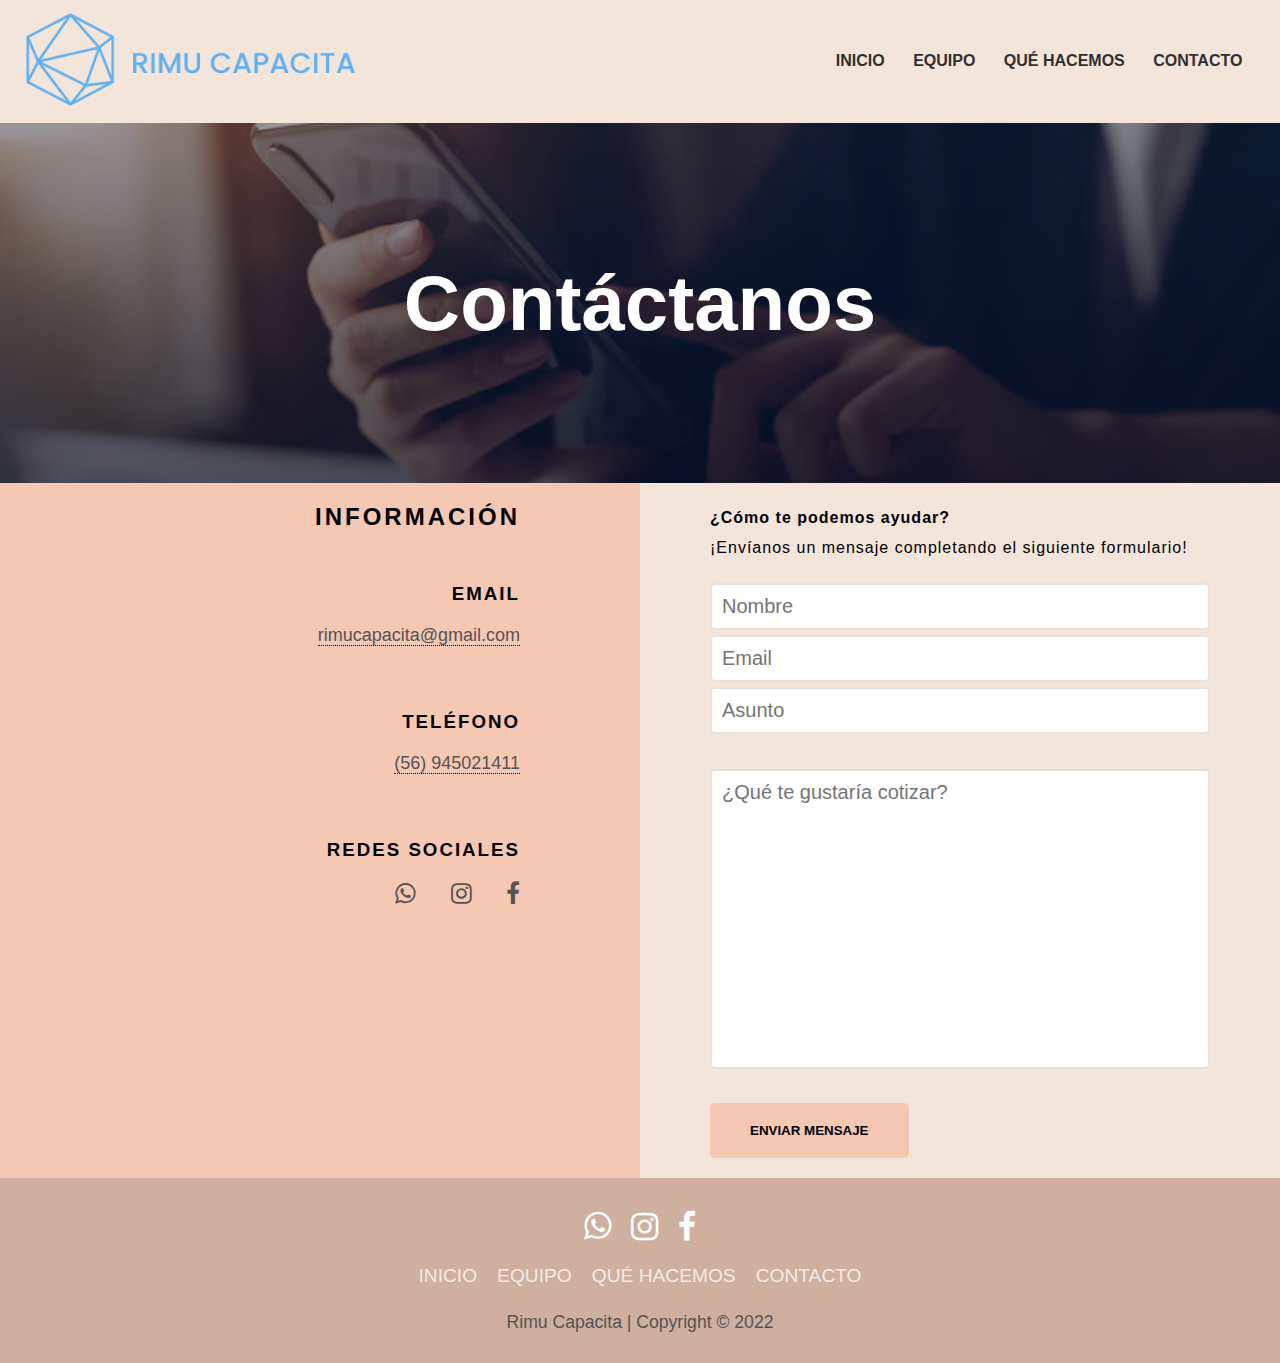
==== contacto.html @ c5f96cc0 "Upload website files" ====
<!DOCTYPE html>
<html lang="en">
<head>
    <meta charset="UTF-8">
    <meta http-equiv="X-UA-Compatible" content="IE=edge">
    <meta name="viewport" content="width=device-width, initial-scale=1.0">
    <title>Rimu Capacita - Asesorías Educacionales</title>

    <!-- Google fonts -->
    <link rel="preconnect" href="https://fonts.googleapis.com">
    <link rel="preconnect" href="https://fonts.gstatic.com" crossorigin>
    <link href="https://fonts.googleapis.com/css2?family=Poppins:wght@100;200;300;400;600;700&display=swap" rel="stylesheet">
    <!-- Font Awesome 4 CDN Boostrap -->
    <link rel="stylesheet" href="https://cdnjs.cloudflare.com/ajax/libs/font-awesome/4.7.0/css/font-awesome.min.css" integrity="sha256-eZrrJcwDc/3uDhsdt61sL2oOBY362qM3lon1gyExkL0=" crossorigin="anonymous" />
    <!-- Favicon -->
    <link rel="icon" type="image/x-icon" href="images/favicon.ico">
    <!-- Styles.css -->
    <link rel="stylesheet" href="./css/styles.css">       
</head>

<body id="body">
    <!-- Barra de navegación -->
    <nav>
        <!-- Logo -->
        <a href="index.html"><img src="./images/Logo.png"></a>
        <div class="nav-links" id="navLinks">
            <!-- Ícono de cerrar menú -->
            <i class="fa fa-times" onclick="hideMenu()"></i>
            <ul>
                <li><a href="index.html">INICIO</a></li>
                <li><a href="equipo.html">EQUIPO</a></li>
                <li><a href="que-hacemos.html">QUÉ HACEMOS</a></li>
                <li><a href="contacto.html">CONTACTO</a></li>
            </ul>
        </div>
        <!-- Menú -->
        <i class="fa fa-bars" onclick="showMenu()"></i>
    </nav>
   
    <!-- Contact page -->
    <section class="contact-page">
        <div class="contact-title">
            <h1>Contáctanos</h1>
        </div>
    </section>

    <div class="title">
        <div class="left-side">
          <h2>INFORMACIÓN</h2>
        </div>
        <div class="right-side">
            <p><span>¿Cómo te podemos ayudar?</span><br>¡Envíanos un mensaje completando el siguiente formulario!</p>   
        </div>
    </div>
  
    <div class="container">
        <div class="left-side">
            <div class="item">
                <h3>EMAIL</h3>
                <a href="mailto:rimucapacita@gmail.com">rimucapacita@gmail.com</a>
            </div>
            <div class="item">
                <h3>TELÉFONO</h3>
                <a href="tel:+56945021411">(56) 945021411</a>
            </div>
            <div class="item">
                <h3>REDES SOCIALES</h3>
                <div class="icons">
                    <a href="https://api.whatsapp.com/send?phone=56945021411" target="_blank" class = "fa fa-whatsapp"></a>
                    <a href="https://instagram.com/rimucapacita?igshid=YmMyMTA2M2Y=" target="_blank" class = "fa fa-instagram"></a>
                    <a href="https://www.facebook.com/profile.php?id=100081746764409" target="_blank" class = "fa fa-facebook"></a>
                </div>
            </div>
        </div>

        <div class="right-side">
            <form action="https://formsubmit.co/nosoychileno@gmail.com" method="post">
                <div class="top">
                    <input type="text" name="nombre" placeholder="Nombre" required>
                    <input type="email" name="correo" placeholder="Email" required>
                    <input type="text" name="asunto" placeholder="Asunto" required>
                </div>
                <textarea name="mensaje" placeholder="¿Qué te gustaría cotizar?" required></textarea>
                <button type="submit">ENVIAR MENSAJE</button>
            </form>
        </div>  
    </div>  

    <footer>
        <!-- Social Networks -->
        <ul class="social-networks-icon">
            <li><a href="https://api.whatsapp.com/send?phone=56945021411" target="_blank"><i class="fa fa-whatsapp"></i></a>
            </li>
            <li><a href="https://instagram.com/rimucapacita?igshid=YmMyMTA2M2Y=" target="_blank" class = "fa fa-instagram"></a></li>
            <li><a href="https://www.facebook.com/profile.php?id=100081746764409" target="_blank" class = "fa fa-facebook"></a></li>
        </ul>
        <ul class="footer-menu">
            <li><a href="index.html">INICIO</a></li>
            <li><a href="equipo.html">EQUIPO</a></li>
            <li><a href="que-hacemos.html">QUÉ HACEMOS</a></li>
            <li><a href="contacto.html">CONTACTO</a></li>
        </ul>
        <p>Rimu Capacita | Copyright &copy; 2022</p>
    </footer>



<!-- JS Toggle Menu -->
<script>
    var navLinks = document.getElementById("navLinks");

    function showMenu(){
        navLinks.style.right = "0";
        body.style.overflow = "hidden";
    }
    function hideMenu(){
        navLinks.style.right = "-200px";
        body.style.overflowY = "auto";
    }
</script>

</body>
</html>
---- css/styles.css ----
*{
    margin: 0;
    padding: 0;
    font-family: 'Source Sans Pro', sans-serif;
    box-sizing: border-box;
}
body{
    background-color: #f3e5da;
}

/* Home Page */
.home-page{
    min-height: 100vh;
    background-image: linear-gradient(rgba(4,9,30,0.4),rgba(4,9,30,0.7)),url(../images/students-youth-adult-reading-education-knowledge-concept_53876-55901.jpg);
    background-position: center;
    background-size: cover;
    position: relative;
}

/* Navbar */

nav{
    display: flex;
    padding: 1% 2%;
    align-items: center;
    justify-content: space-between;
}

nav img{
    max-width: 85%;
    max-height: 85%;
}

.nav-links{
    flex: 1;
    text-align: right;
}
.nav-links ul li{
    list-style: none;
    display: inline-block;
    padding: 8px 12px;
    position: relative;
}

.nav-links ul li a{
    color: #303030;
    text-decoration: none;
    font-size: 16px;
    font-weight: 600;
}
.nav-links ul li a::after{
    content: '';
    width: 0%;
    height: 2px;
    background: rgba(96, 176, 244, 1);
    display: block;
    margin: auto;
    transition: 0.5s;
}
.nav-links ul li a:hover::after{
    width: 100%;
}

/* Responsive */
nav .fa{
    display: none;
}

@media(max-width: 926px){
    #body{
        overflow-x: hidden;
    }
    .text-box h1{
        font-size: 16;
    }
    .nav-links ul li{
        display: block;
    }
    .nav-links{
        position: absolute;
        background: rgba(96, 176, 244, 1);
        height: 100vh;
        width: 200px;
        top: 0;
        right: -200px;
        text-align: left;
        z-index: 2;
        transition: 1s;
    }

    nav .fa{
        display: block;
        color: #fff;
        margin: 10px;
        font-size: 22px;
        cursor: pointer;
    }

    .nav-links ul{
        padding: 15px;
    }
}

/* Home page text box with Flexbox*/

.text-box{
    color: #fff;
    text-align: center;
}
.text-box h1{
    font-size: 46px;
    padding: 1rem;
}

.home-row{
    padding: 0.5rem;
    margin: 2rem;
    display: flex;
    flex-direction: row;
    justify-content: space-around;
    align-items: center;
    font-weight: 600;
}
.home-col{
    font-size: 20px;
    width: 70%;
    padding: 1rem;
    margin: 0.5rem;
    line-height: 2rem;
    background: linear-gradient(rgba(6, 10, 23, 0.787),rgba(1, 2, 8, 0.7));
    border-radius: 5%;
}

.hero-btn{
    display: inline-block;
    text-decoration: none;
    color: #fff;
    border: 1px solid #fff;
    padding: 12px 34px;
    font-size: 16px;
    cursor: pointer;
    margin: 2rem;
    font-weight: 600;
}
.hero-btn:hover{
    border: 1px solid rgba(96, 176, 244, 1);
    background-color: rgba(96, 176, 244, 1);
    transition: 1s;
}


/* Motivación con Grid layout*/
.motivation{
    margin: 0;
    padding: 0;
}

.motiv-grid{
    display: grid;
    /* grid-template-columns: 40% 60%; */
    /* grid-template-rows: 450px; */
    grid-template-columns: repeat(auto-fill, minmax(min(100%,35rem), 1fr));
}

.motiv-box{
    font-size: 25px;
    font-weight: 600;
    text-align: center;
    line-height: 50px;
}

.box1{
    padding: 2rem 2rem ;
    background-image: linear-gradient(rgba(4,9,30,0.4),rgba(4,9,30,0.7)),url(../images/motivation.jpg);
    background-repeat: no-repeat;
    background-size: cover;
    color: #fff;
}
.box2{
    padding: 5.5rem 2.7rem;
    background-color: #f3e5da;
}


/* Sello Diferenciador */

.sello-dif{
    margin: auto;
    text-align: center;
    padding: 60px 60px;
    min-height: 100vh;
    background-image: url(../images/sello.jpg);
    background-position: center;
    background-size: cover;
    position: relative;

}

.sello-dif h1{
    font-size: 44px;
    font-weight: 600;
    color: #fff;
}

.sello-dif p{
    color: #000;
    font-size: 14px;
    font-weight: 300;
    line-height: 22px;
    padding: 10px;
}

.row{
    margin-top: 15%;
    display: flex;
    justify-content: space-around;
}
.sello-col{
    flex-basis: 40%;
    background: #f3e5da;
    border-radius: 10px;
    margin-bottom: 5%;
    padding: 20px 12px;
    box-sizing: border-box;
    transition: 0.5s;
}

.sello-col h3{
    text-align: center;
    font-size: 24;
    font-weight: 600;
    margin: 10px 0;    
}

.sello-col p{
    font-size: 17px;
    line-height: 1.7rem;
}

.sello-col:hover{
    box-shadow: 0 0 20px 0px rgba(0,0,0,0.2);
}

@media(max-width: 700px){
    .row{
        flex-direction: column;
    }
}


footer{
    position: relative;
    width: 100%;
    background: #cfaf9e;
    min-height: 100px;
    padding: 20px 50px;
    display: flex;
    justify-content: center;
    align-items: center;
    flex-wrap: wrap;
    flex-direction: column;
}

footer .social-networks-icon, footer .footer-menu{
    position: relative;
    display: flex;
    justify-content: center;
    align-items: center;
    margin: 10px 0;
}

footer .social-networks-icon li, footer .footer-menu li{
    list-style: none;
}

footer .social-networks-icon li a{
    font-size: 2rem;
    text-decoration: none;
    color: #fff;
    margin: 0 10px;
    display: inline-block;
    transition: 0.5s;
}
footer .social-networks-icon li a:hover{
    transform: translateY(-10px);
}

footer .footer-menu li a{
    font-size: 1.2rem;
    color: #fff;
    margin: 0 10px;
    display: inline-block;
    transition: 0.5s;
    text-decoration: none;
    opacity: 0.75;
}
footer .footer-menu li a:hover{
    opacity: 1;
}

footer p{
    color: #545454;
    text-align: center;
    margin-top: 15px;
    margin-bottom: 10px;
    font-size: 1.1rem;
}

/* Contact Us Page */

.contact-page{
    min-height: 40vh;
    background-image: linear-gradient(rgba(4,9,30,0.4),rgba(4,9,30,0.7)),url(../images/contactanos.jpg);
    background-position: center;
    background-size: cover;
    display: flex;
    justify-content: center;
    align-items: center; 
}

.contact-title{
    font-size: 39px;
    text-align: center;
    color: white;
      
}

/* Title contact-page */
.title{
    display: flex;
}
.title .left-side{
    width: 50%;
    background: #f5c8b4;
    display: flex;
    justify-content: flex-end;
    padding: 20px 120px 0px 0px;
    letter-spacing: 3px;
}

.title .right-side{
    width: 50%;
    padding: 20px 0px;
    display: flex;
    justify-content: center;
}

.title .right-side p{

    width: 500px;
    letter-spacing: 1px;
    line-height: 30px;
}

.title .right-side p span{
    font-weight: 600;
}

/* Container contact page */
.container{
    display: flex;
}

/* Left side */
.container .left-side{
    width: 50%;
    background: #f5c8b4;
    display: flex;
    flex-direction: column;
    align-items: flex-end;
    text-align: right;
    padding: 0px 120px 0px 0px;
    height: 595px;
}  

.container .left-side .item{
    margin-bottom: 65px;
}
.container .left-side .item h3{
    letter-spacing: 2px;
    margin-bottom: 20px;
}
.container .left-side .item > a{
    border-bottom: 1px dotted black;
    font-size: 18px;
    color: #545454;
    text-decoration: none;
}
.container .left-side .item span{
    font-size: 18px;
    color: #545454;
}
.container .left-side .item .icons a{
    padding: 0px 0px 0px 30px;
    font-size: 24px;
    color: #545454;
    text-decoration: none;
}

/* Right side */
.container .right-side{
    width: 50%;
    display: flex;
    flex-direction: column;
    align-items: center;
}

/* Form */
.container .right-side .top{
    width: 500px;
    display: flex;
    flex-direction: column;
    justify-content: space-between;
    margin-bottom: 30px;
}

.container .right-side .top input{
    width: 100%;
    font-size: 20px;
    padding: 10px;
    border: 2px solid #E3E3E3;
    outline-color: #60aff4;
    border-radius: 5px;
    margin-bottom: 5px;
} 

.container .right-side textarea{
    width: 100%;
    font-size: 20px;
    height: 300px;
    padding: 10px;
    border: 2px solid #E3E3E3;
    outline-color: #60aff4;
    border-radius: 5px;
    margin-bottom: 30px;
    resize: none;
}

.container .right-side button{
    background: #f5c8b4;
    padding: 20px 40px;
    border: none;
    border-radius: 5px;
    font-weight: 600;
    cursor: pointer;
}

/* Contact page responsive */

@media (max-width: 1200px){
    .title{
      flex-direction: column;
    }
    .title .left-side{
      width: 100%;
      justify-content: flex-start;
      padding: 40px 0px 40px 40px;
    }
    .title .right-side{
      width: 100%;
      padding: 50px 0px 30px 0px;
    }
    .container{
      flex-direction: column-reverse;
    }
    .title .right-side p{
      width: 90%;
    }
    .container .right-side{
      width: 100%;
    }
    .container .right-side form{
      width: 90%;
    }
    .container .right-side .top{
      width: 100%;
    }
    .container .right-side .top input{
      width: 100%;
    }
    .container .left-side{
      width: 90%;
      text-align: left;
      align-items: flex-start;
      margin: auto;
      padding: 60px 0px 0px 0px;
      background: none;
    }
    .container .left-side .item{
      margin-bottom: 50px;
    }
    .container .left-side .item .icons a{
      padding: 0px 20px 15px 0px;
    }
}
  
@media (max-width: 520px){
    .container .right-side .top{
        flex-direction: column;
        height: 110px;
        margin-bottom: 10px;
    }
    .container .right-side .top input{
        width: 100%;
    }
    .container .right-side textarea{
        margin-top: 50px;
        margin-bottom: 10px;
    }
}

/* Our team page */

.team-page{
    min-height: 40vh;
    background-image: linear-gradient(rgba(4,9,30,0.4),rgba(4,9,30,0.7)),url(../images/team.jpg);
    background-position: center;
    background-size: cover;
    display: flex;
    justify-content: center;
    align-items: center; 
    margin-bottom: 2rem;
}

.team-title{
    text-align: center;
    font-size: larger;
    margin: 25px 0;
}

.team-container{
    margin: 2rem;
    padding: 1rem;
    display: grid;
    gap: 1.5rem;
    grid-template-columns: repeat(auto-fill, minmax(min(100%,25rem), 1fr));
}

/* Img team member */
.team-container .member-box .member-img{
    text-align: center;
}

.team-container .member-box .member-img img{
    max-width: 300px;
    max-height: 300px;
    border-radius: 50%;
    margin-bottom: 1rem;
}

.team-container .member-box{
    /* border: 1px solid forestgreen; */
    /* text-align: center; */
    background-color: #cfaf9e;
    margin-bottom: 5rem;
    padding: 2rem;
    border-radius: 5%;
}
.team-container .member-box h1{
    text-transform: uppercase;
    margin-bottom: 0.5rem;
    text-align: center;
}
.team-container .member-box h2{
    text-transform: uppercase;
    font-size: large;
    margin-bottom: 2rem;
    text-align: center;
    color: #303030;
}
.team-container .member-box ul{
    margin: 1.5rem 0;
}
.team-container .member-box ul li{
    list-style: none;
    font-size: 17px;
    margin: 0.7rem 0;
    text-align: left;
}

.team-container .member-box .member-description p{
    text-align: justify;
    color: #4b4a4a;
    font-size: 18px;
    line-height: 1.7rem;
}


/* Services page */

.services-page{
    min-height: 40vh;
    background-image: linear-gradient(rgba(4,9,30,0.4),rgba(4,9,30,0.7)),url(../images/servicios.jpg);
    background-position: center;
    background-size: cover;
    display: flex;
    justify-content: center;
    align-items: center;
    margin-bottom: 2rem;
}

.services-title{
    text-align: center;
    padding: 2rem 2rem;
    font-size: 36px;
    color: #303030;
    background: #d8c7c0;
}
.services-title a{
    color: #303030;
    font-size: 24px;
}

.services-container{
    display: flex;
    flex-direction: row;
    /* border: 1px solid black; */
    background: #f3e5da;
}
.services-container .description{
    /* border: 1px solid red; */
    color: #464646;
    padding: 9rem 4rem;
    text-align: center;
    font-size: 40px;
    font-weight: 600;
    line-height: 3rem;
}

.services-container .description span{
    color: #000000;
    font-weight: bolder;
}

@media(max-width: 1100px){
    .services-container{
        flex-direction: column;
    }
    .services-container .description{
        margin: 1rem 0;
        padding: 3rem 4rem;
        font-size: 34px;
    }
}

.description{
    /* border: 1px solid red; */
    color: #464646;
    padding: 9rem 4rem;
    text-align: center;
    font-size: 40px;
    font-weight: 600;
    line-height: 3rem;
}
.description span{
    color: #000000;
    font-weight: bolder;
}

@media(max-width: 1100px){
    .description{
        margin: 1rem 0;
        padding: 3rem 4rem;
        font-size: 34px;
    }
}

.services{
    margin: 2rem 0;
}
.services .services-grid{
    display: grid;
}
.services .services-grid .service-box{
    padding-left: 0.7rem;
    margin-bottom: 1.5rem;
}
.services .services-grid .service-box h1{
    color: #303030;
    font-size: 38px;
    padding-top: 1.5rem;
    padding-left: 1.5rem;
}
.services .services-grid .service-box h4{
    color: #303030;
    padding-left: 1.5rem;
}

.services .services-grid ul{
    margin: 1rem 0;
}
.services .services-grid ul li{
    list-style: circle;
    font-size: 19px;
    margin: 0.7rem 3rem;
    text-align: left;
}
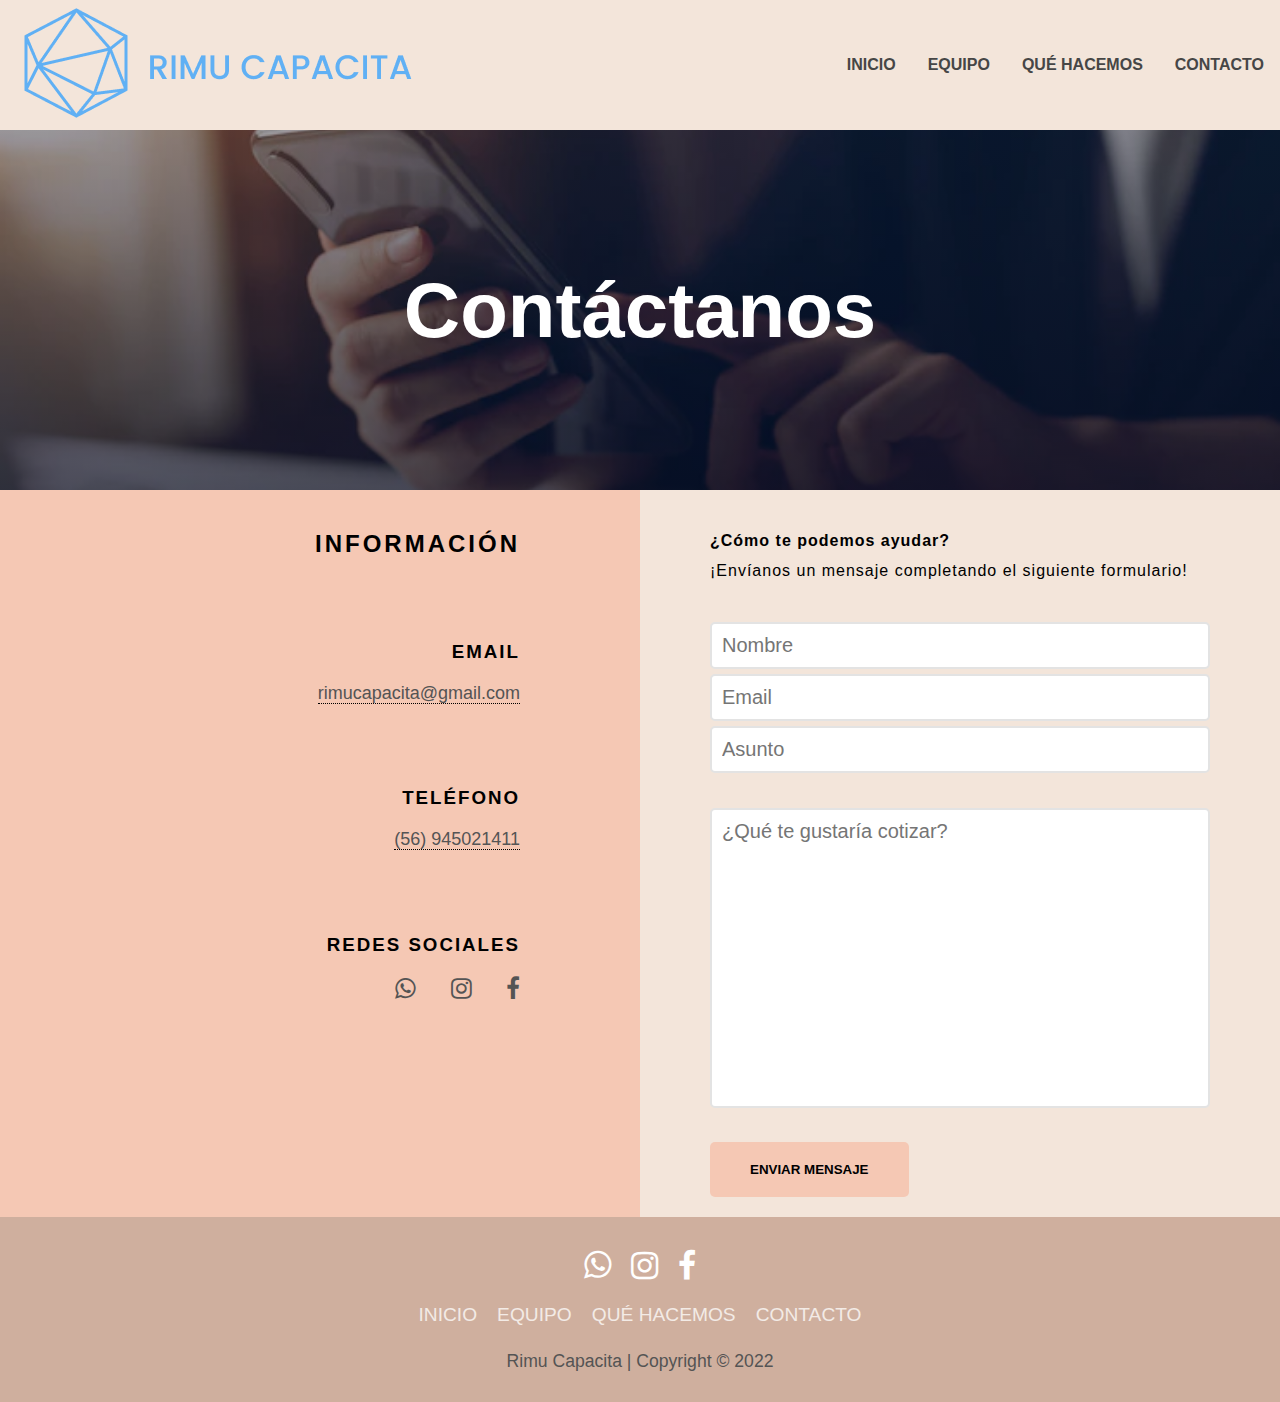
==== commit bbf58003: "Update Navbar" ====
--- a/contacto.html
+++ b/contacto.html
@@ -15,17 +15,23 @@
     <!-- Favicon -->
     <link rel="icon" type="image/x-icon" href="images/favicon.ico">
     <!-- Styles.css -->
-    <link rel="stylesheet" href="./css/styles.css">       
+    <link rel="stylesheet" href="./css/styles.css">
+    <!-- Script.js -->
+    <script src="./js/script.js" defer></script>
 </head>
 
-<body id="body">
-    <!-- Barra de navegación -->
-    <nav>
-        <!-- Logo -->
-        <a href="index.html"><img src="./images/Logo.png"></a>
-        <div class="nav-links" id="navLinks">
-            <!-- Ícono de cerrar menú -->
-            <i class="fa fa-times" onclick="hideMenu()"></i>
+<body>
+    <!-- Navbar -->
+    <nav class="navbar">
+        <div class="brand-img">
+            <a href="index.html"><img src="./images/Logo.png"></a>
+        </div>
+        <a href="#" class="toggle-button">
+            <span class="bar"></span>
+            <span class="bar"></span>
+            <span class="bar"></span>
+        </a>
+        <div class="navbar-links">
             <ul>
                 <li><a href="index.html">INICIO</a></li>
                 <li><a href="equipo.html">EQUIPO</a></li>
@@ -33,8 +39,6 @@
                 <li><a href="contacto.html">CONTACTO</a></li>
             </ul>
         </div>
-        <!-- Menú -->
-        <i class="fa fa-bars" onclick="showMenu()"></i>
     </nav>
    
     <!-- Contact page -->
@@ -103,21 +107,5 @@
         <p>Rimu Capacita | Copyright &copy; 2022</p>
     </footer>
 
-
-
-<!-- JS Toggle Menu -->
-<script>
-    var navLinks = document.getElementById("navLinks");
-
-    function showMenu(){
-        navLinks.style.right = "0";
-        body.style.overflow = "hidden";
-    }
-    function hideMenu(){
-        navLinks.style.right = "-200px";
-        body.style.overflowY = "auto";
-    }
-</script>
-
 </body>
 </html>--- a/css/styles.css
+++ b/css/styles.css
@@ -1,10 +1,10 @@
 *{
+    box-sizing: border-box;
+    font-family: 'Source Sans Pro', sans-serif;
+}
+body{
     margin: 0;
     padding: 0;
-    font-family: 'Source Sans Pro', sans-serif;
-    box-sizing: border-box;
-}
-body{
     background-color: #f3e5da;
 }
 
@@ -19,87 +19,89 @@
 
 /* Navbar */
 
-nav{
-    display: flex;
-    padding: 1% 2%;
+.navbar{
+    display: flex;
+    justify-content: space-between;
     align-items: center;
+    background-color: #f3e5da;
+    color: #303030;
+    font-weight: 600;
+}
+.brand-img{
+    margin: .5rem;
+    padding-left: 1rem; 
+    max-width: 75%;
+    max-height: 75%;
+}
+
+.navbar-links ul{
+    margin: 0;
+    padding: 0;
+    display: flex;
+}
+
+.navbar-links li{
+    list-style: none;
+}
+
+.navbar-links li a{
+    text-decoration: none;
+    color: #464646;
+    padding: 1rem;
+    display: block;
+}
+
+
+.navbar-links li:hover{
+    background-color: rgb(74, 137, 192);
+}
+
+.toggle-button{
+    position: absolute;
+    top: 3.5rem;
+    right: 1rem;
+    display: none;
+    flex-direction: column;
     justify-content: space-between;
-}
-
-nav img{
-    max-width: 85%;
-    max-height: 85%;
-}
-
-.nav-links{
-    flex: 1;
-    text-align: right;
-}
-.nav-links ul li{
-    list-style: none;
-    display: inline-block;
-    padding: 8px 12px;
-    position: relative;
-}
-
-.nav-links ul li a{
-    color: #303030;
-    text-decoration: none;
-    font-size: 16px;
-    font-weight: 600;
-}
-.nav-links ul li a::after{
-    content: '';
-    width: 0%;
-    height: 2px;
-    background: rgba(96, 176, 244, 1);
-    display: block;
-    margin: auto;
-    transition: 0.5s;
-}
-.nav-links ul li a:hover::after{
+    width: 30px;
+    height: 21px;
+}
+
+.toggle-button .bar{
+    height: 3px;
     width: 100%;
-}
-
-/* Responsive */
-nav .fa{
-    display: none;
-}
-
-@media(max-width: 926px){
-    #body{
-        overflow-x: hidden;
-    }
-    .text-box h1{
-        font-size: 16;
-    }
-    .nav-links ul li{
-        display: block;
-    }
-    .nav-links{
-        position: absolute;
-        background: rgba(96, 176, 244, 1);
-        height: 100vh;
-        width: 200px;
-        top: 0;
-        right: -200px;
-        text-align: left;
-        z-index: 2;
-        transition: 1s;
-    }
-
-    nav .fa{
-        display: block;
-        color: #fff;
-        margin: 10px;
-        font-size: 22px;
-        cursor: pointer;
-    }
-
-    .nav-links ul{
-        padding: 15px;
-    }
-}
+    background-color: white;
+    border-radius: 10px;
+}
+
+@media(max-width: 950px){
+    .toggle-button{
+        display: flex;
+    }
+    .navbar-links{
+        display: none;
+        width: 100%;
+        background-color: rgba(96, 176, 244, 1);
+    }
+    .navbar{
+        flex-direction: column;
+        align-items: flex-start;
+    }
+    .navbar-links ul{
+        width: 100%;
+        flex-direction: column;
+    }
+    .navbar-links li{
+        text-align: center;
+    }
+    .navbar-links li a{
+        padding: .5rem 1rem;
+    }
+    .navbar-links.active{
+        display: flex;
+    }
+}
+
 
 /* Home page text box with Flexbox*/
 
@@ -110,6 +112,7 @@
 .text-box h1{
     font-size: 46px;
     padding: 1rem;
+    margin-top: 0;
 }
 
 .home-row{
@@ -253,7 +256,7 @@
     width: 100%;
     background: #cfaf9e;
     min-height: 100px;
-    padding: 20px 50px;
+    padding: 20px;
     display: flex;
     justify-content: center;
     align-items: center;
@@ -267,6 +270,7 @@
     justify-content: center;
     align-items: center;
     margin: 10px 0;
+    padding-left: 0;
 }
 
 footer .social-networks-icon li, footer .footer-menu li{
@@ -294,6 +298,7 @@
     text-decoration: none;
     opacity: 0.75;
 }
+
 footer .footer-menu li a:hover{
     opacity: 1;
 }
@@ -304,6 +309,16 @@
     margin-top: 15px;
     margin-bottom: 10px;
     font-size: 1.1rem;
+    transition: 0.5s;   
+}
+
+@media(max-width: 465px){
+    footer .footer-menu li a, footer .social-networks-icon{
+        font-size: 15px;
+    }
+    footer p{
+        font-size: .8rem;
+    }
 }
 
 /* Contact Us Page */
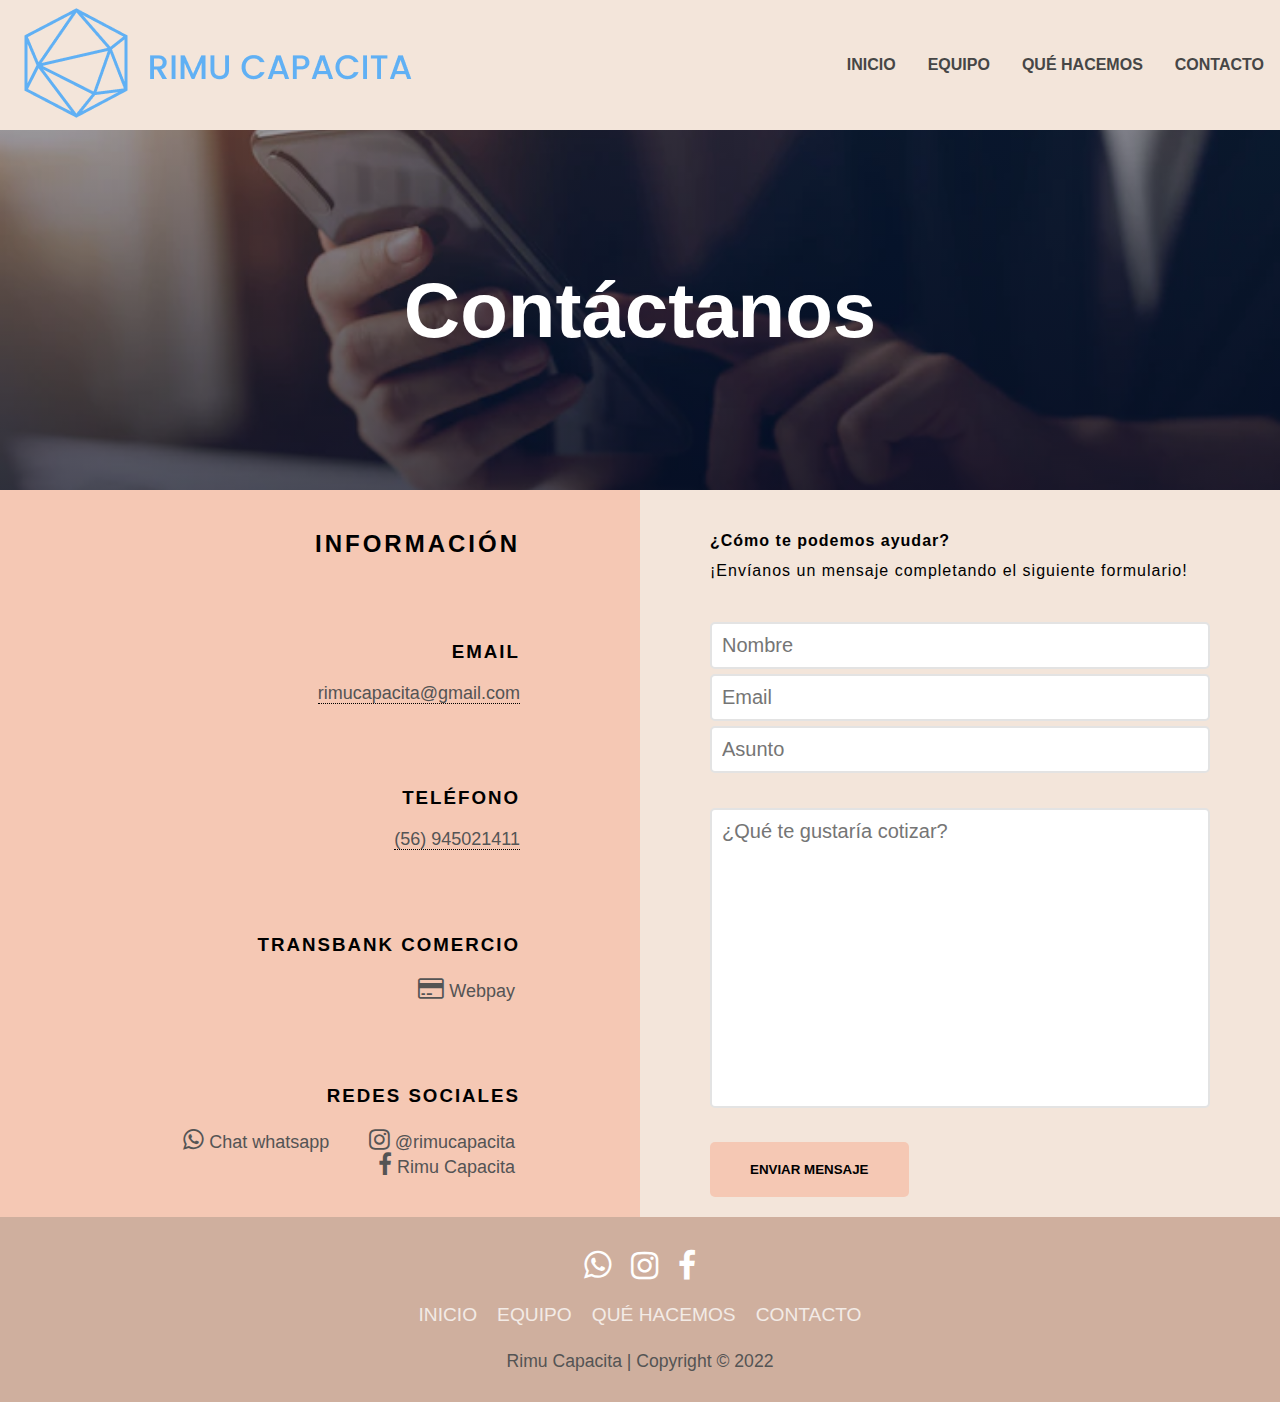
==== commit 3b6eb8b4: "changes 22-07" ====
--- a/contacto.html
+++ b/contacto.html
@@ -68,17 +68,23 @@
                 <a href="tel:+56945021411">(56) 945021411</a>
             </div>
             <div class="item">
+                <h3>TRANSBANK COMERCIO</h3>
+                <div class="icons">
+                    <a href="https://www.webpay.cl/company/52159" target="_blank" class = "fa fa-credit-card"><span>Webpay</span></a>
+                </div>
+            </div>
+            <div class="item">
                 <h3>REDES SOCIALES</h3>
                 <div class="icons">
-                    <a href="https://api.whatsapp.com/send?phone=56945021411" target="_blank" class = "fa fa-whatsapp"></a>
-                    <a href="https://instagram.com/rimucapacita?igshid=YmMyMTA2M2Y=" target="_blank" class = "fa fa-instagram"></a>
-                    <a href="https://www.facebook.com/profile.php?id=100081746764409" target="_blank" class = "fa fa-facebook"></a>
+                    <a href="https://api.whatsapp.com/send?phone=56945021411" target="_blank" class = "fa fa-whatsapp"><span>Chat whatsapp</span></a>
+                    <a href="https://instagram.com/rimucapacita?igshid=YmMyMTA2M2Y=" target="_blank" class = "fa fa-instagram"><span>@rimucapacita</span></a>
+                    <a href="https://www.facebook.com/profile.php?id=100081746764409" target="_blank" class = "fa fa-facebook"><span>Rimu Capacita</span></a>
                 </div>
             </div>
         </div>
 
         <div class="right-side">
-            <form action="https://formsubmit.co/nosoychileno@gmail.com" method="post">
+            <form action="https://formsubmit.co/rimucapacita@gmail.com" method="post">
                 <div class="top">
                     <input type="text" name="nombre" placeholder="Nombre" required>
                     <input type="email" name="correo" placeholder="Email" required>
--- a/css/styles.css
+++ b/css/styles.css
@@ -30,8 +30,6 @@
 .brand-img{
     margin: .5rem;
     padding-left: 1rem; 
-    max-width: 75%;
-    max-height: 75%;
 }
 
 .navbar-links ul{
@@ -58,7 +56,7 @@
 
 .toggle-button{
     position: absolute;
-    top: 3.5rem;
+    top: 2.5rem;
     right: 1rem;
     display: none;
     flex-direction: column;
@@ -75,6 +73,11 @@
 }
 
 @media(max-width: 950px){
+    .brand-img a img{
+        max-width: 75%;
+        max-height: 75%;
+    }
+
     .toggle-button{
         display: flex;
     }
@@ -131,7 +134,16 @@
     margin: 0.5rem;
     line-height: 2rem;
     background: linear-gradient(rgba(6, 10, 23, 0.787),rgba(1, 2, 8, 0.7));
-    border-radius: 5%;
+}
+
+@media(max-width: 545px){
+    .home-col{
+        font-size: 20px;
+        width: 100%;
+        padding: 1rem;
+        line-height: 2rem;
+        background: linear-gradient(rgba(6, 10, 23, 0.787),rgba(1, 2, 8, 0.7));
+    }
 }
 
 .hero-btn{
@@ -404,7 +416,9 @@
 .container .left-side .item span{
     font-size: 18px;
     color: #545454;
-}
+    padding: 0 5px;
+}
+
 .container .left-side .item .icons a{
     padding: 0px 0px 0px 30px;
     font-size: 24px;
@@ -476,7 +490,8 @@
       padding: 50px 0px 30px 0px;
     }
     .container{
-      flex-direction: column-reverse;
+        flex-direction: column-reverse;
+        margin-bottom: 60px;
     }
     .title .right-side p{
       width: 90%;
@@ -502,11 +517,17 @@
       background: none;
     }
     .container .left-side .item{
-      margin-bottom: 50px;
+        margin-bottom: 50px;
+    }
+
+    .container .left-side .item .icons{
+        display: flex;
+        flex-direction: column;
     }
     .container .left-side .item .icons a{
       padding: 0px 20px 15px 0px;
     }
+
 }
   
 @media (max-width: 520px){
@@ -557,8 +578,8 @@
 }
 
 .team-container .member-box .member-img img{
-    max-width: 300px;
-    max-height: 300px;
+    max-width: 450px;
+    max-height: 450px;
     border-radius: 50%;
     margin-bottom: 1rem;
 }
@@ -585,6 +606,7 @@
 }
 .team-container .member-box ul{
     margin: 1.5rem 0;
+    padding-left: 0;
 }
 .team-container .member-box ul li{
     list-style: none;
@@ -600,6 +622,14 @@
     line-height: 1.7rem;
 }
 
+@media(max-width: 545px){
+    .team-container .member-box .member-img img{
+        max-width: 250px;
+        max-height: 250px;
+        border-radius: 50%;
+        margin-bottom: 1rem;
+    }
+}
 
 /* Services page */
 
@@ -709,4 +739,4 @@
     font-size: 19px;
     margin: 0.7rem 3rem;
     text-align: left;
-}+}
